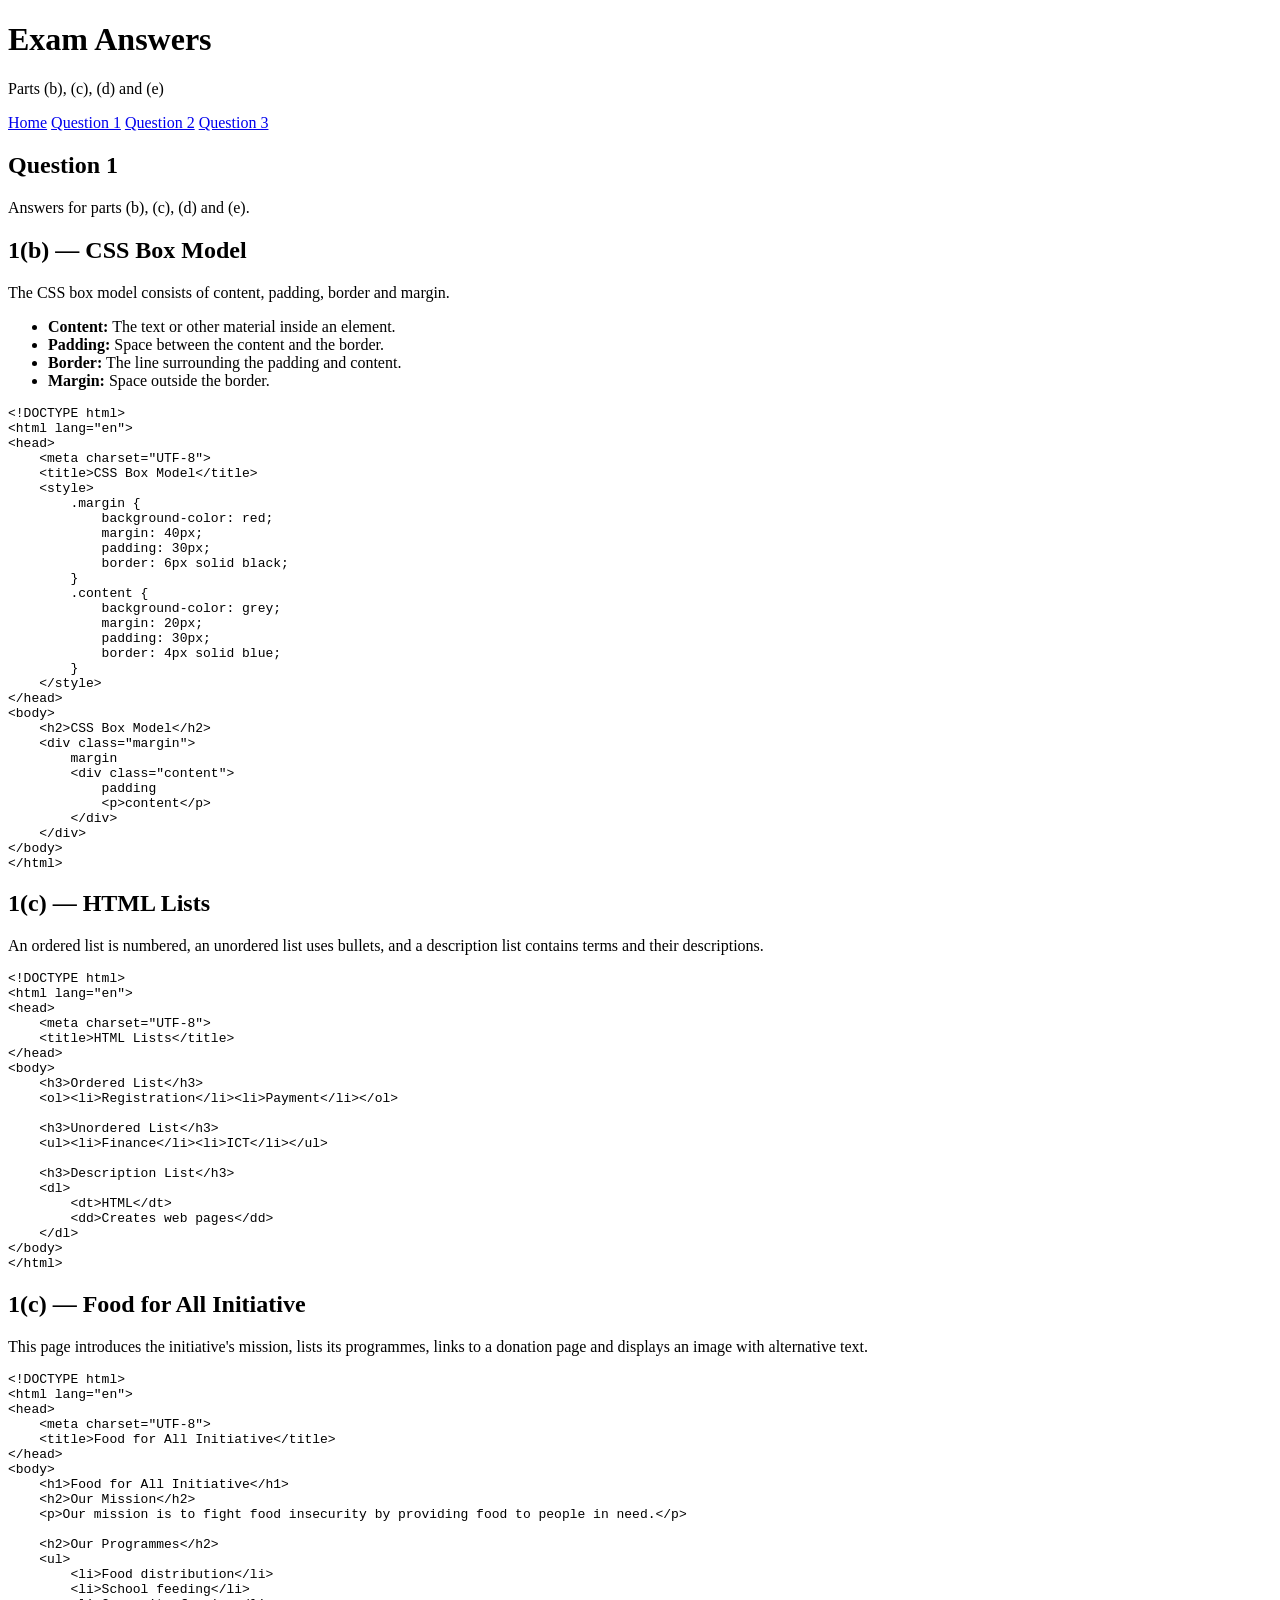
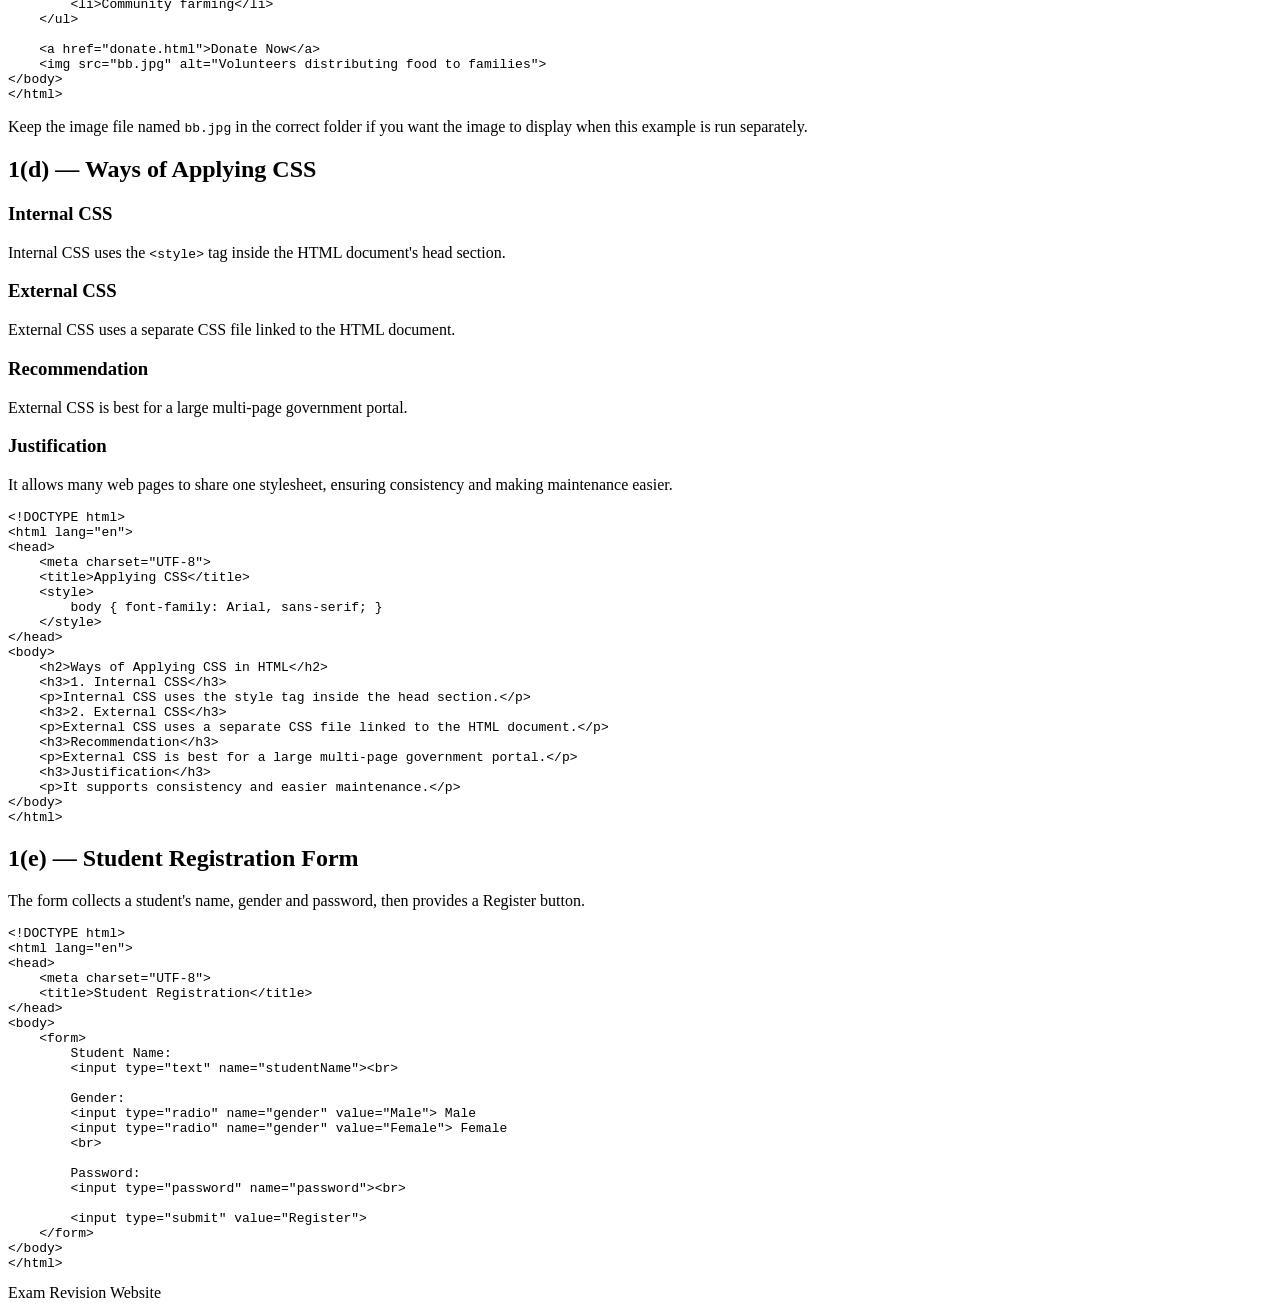
==== question1.html @ 3b3561e0 "Add files via upload" ====
<!DOCTYPE html>
<html lang="en">
<head>
    <meta charset="UTF-8">
    <meta name="viewport" content="width=device-width, initial-scale=1.0">
    <title>Question 1 | Exam Answers</title>
    <link rel="stylesheet" href="style.css">
</head>
<body>
    <header>
        <h1>Exam Answers</h1>
        <p>Parts (b), (c), (d) and (e)</p>
    </header>
    <nav aria-label="Main navigation">
        <a href="index.html">Home</a>
        <a href="question1.html">Question 1</a>
        <a href="question2.html">Question 2</a>
        <a href="question3.html">Question 3</a>
    </nav>
    <main>
        <section class="card">
            <h2>Question 1</h2>
            <p>Answers for parts (b), (c), (d) and (e).</p>
        </section>
        <section class="answer">
            <h2>1(b) — CSS Box Model</h2>
            <p>The CSS box model consists of content, padding, border and margin.</p>
            <ul>
                <li><strong>Content:</strong> The text or other material inside an element.</li>
                <li><strong>Padding:</strong> Space between the content and the border.</li>
                <li><strong>Border:</strong> The line surrounding the padding and content.</li>
                <li><strong>Margin:</strong> Space outside the border.</li>
            </ul>
            <pre><code>&lt;!DOCTYPE html&gt;
&lt;html lang=&quot;en&quot;&gt;
&lt;head&gt;
    &lt;meta charset=&quot;UTF-8&quot;&gt;
    &lt;title&gt;CSS Box Model&lt;/title&gt;
    &lt;style&gt;
        .margin {
            background-color: red;
            margin: 40px;
            padding: 30px;
            border: 6px solid black;
        }
        .content {
            background-color: grey;
            margin: 20px;
            padding: 30px;
            border: 4px solid blue;
        }
    &lt;/style&gt;
&lt;/head&gt;
&lt;body&gt;
    &lt;h2&gt;CSS Box Model&lt;/h2&gt;
    &lt;div class=&quot;margin&quot;&gt;
        margin
        &lt;div class=&quot;content&quot;&gt;
            padding
            &lt;p&gt;content&lt;/p&gt;
        &lt;/div&gt;
    &lt;/div&gt;
&lt;/body&gt;
&lt;/html&gt;</code></pre>
        </section>
        <section class="answer">
            <h2>1(c) — HTML Lists</h2>
            <p>An ordered list is numbered, an unordered list uses bullets, and a description list contains terms and their descriptions.</p>
            <pre><code>&lt;!DOCTYPE html&gt;
&lt;html lang=&quot;en&quot;&gt;
&lt;head&gt;
    &lt;meta charset=&quot;UTF-8&quot;&gt;
    &lt;title&gt;HTML Lists&lt;/title&gt;
&lt;/head&gt;
&lt;body&gt;
    &lt;h3&gt;Ordered List&lt;/h3&gt;
    &lt;ol&gt;&lt;li&gt;Registration&lt;/li&gt;&lt;li&gt;Payment&lt;/li&gt;&lt;/ol&gt;

    &lt;h3&gt;Unordered List&lt;/h3&gt;
    &lt;ul&gt;&lt;li&gt;Finance&lt;/li&gt;&lt;li&gt;ICT&lt;/li&gt;&lt;/ul&gt;

    &lt;h3&gt;Description List&lt;/h3&gt;
    &lt;dl&gt;
        &lt;dt&gt;HTML&lt;/dt&gt;
        &lt;dd&gt;Creates web pages&lt;/dd&gt;
    &lt;/dl&gt;
&lt;/body&gt;
&lt;/html&gt;</code></pre>
        </section>
        <section class="answer">
            <h2>1(c) — Food for All Initiative</h2>
            <p>This page introduces the initiative's mission, lists its programmes, links to a donation page and displays an image with alternative text.</p>
            <pre><code>&lt;!DOCTYPE html&gt;
&lt;html lang=&quot;en&quot;&gt;
&lt;head&gt;
    &lt;meta charset=&quot;UTF-8&quot;&gt;
    &lt;title&gt;Food for All Initiative&lt;/title&gt;
&lt;/head&gt;
&lt;body&gt;
    &lt;h1&gt;Food for All Initiative&lt;/h1&gt;
    &lt;h2&gt;Our Mission&lt;/h2&gt;
    &lt;p&gt;Our mission is to fight food insecurity by providing food to people in need.&lt;/p&gt;

    &lt;h2&gt;Our Programmes&lt;/h2&gt;
    &lt;ul&gt;
        &lt;li&gt;Food distribution&lt;/li&gt;
        &lt;li&gt;School feeding&lt;/li&gt;
        &lt;li&gt;Community farming&lt;/li&gt;
    &lt;/ul&gt;

    &lt;a href=&quot;donate.html&quot;&gt;Donate Now&lt;/a&gt;
    &lt;img src=&quot;bb.jpg&quot; alt=&quot;Volunteers distributing food to families&quot;&gt;
&lt;/body&gt;
&lt;/html&gt;</code></pre>
            <p class="note">Keep the image file named <code>bb.jpg</code> in the correct folder if you want the image to display when this example is run separately.</p>
        </section>
        <section class="answer">
            <h2>1(d) — Ways of Applying CSS</h2>
            <h3>Internal CSS</h3>
            <p>Internal CSS uses the <code>&lt;style&gt;</code> tag inside the HTML document's head section.</p>
            <h3>External CSS</h3>
            <p>External CSS uses a separate CSS file linked to the HTML document.</p>
            <h3>Recommendation</h3>
            <p>External CSS is best for a large multi-page government portal.</p>
            <h3>Justification</h3>
            <p>It allows many web pages to share one stylesheet, ensuring consistency and making maintenance easier.</p>
            <pre><code>&lt;!DOCTYPE html&gt;
&lt;html lang=&quot;en&quot;&gt;
&lt;head&gt;
    &lt;meta charset=&quot;UTF-8&quot;&gt;
    &lt;title&gt;Applying CSS&lt;/title&gt;
    &lt;style&gt;
        body { font-family: Arial, sans-serif; }
    &lt;/style&gt;
&lt;/head&gt;
&lt;body&gt;
    &lt;h2&gt;Ways of Applying CSS in HTML&lt;/h2&gt;
    &lt;h3&gt;1. Internal CSS&lt;/h3&gt;
    &lt;p&gt;Internal CSS uses the style tag inside the head section.&lt;/p&gt;
    &lt;h3&gt;2. External CSS&lt;/h3&gt;
    &lt;p&gt;External CSS uses a separate CSS file linked to the HTML document.&lt;/p&gt;
    &lt;h3&gt;Recommendation&lt;/h3&gt;
    &lt;p&gt;External CSS is best for a large multi-page government portal.&lt;/p&gt;
    &lt;h3&gt;Justification&lt;/h3&gt;
    &lt;p&gt;It supports consistency and easier maintenance.&lt;/p&gt;
&lt;/body&gt;
&lt;/html&gt;</code></pre>
        </section>
        <section class="answer">
            <h2>1(e) — Student Registration Form</h2>
            <p>The form collects a student's name, gender and password, then provides a Register button.</p>
            <pre><code>&lt;!DOCTYPE html&gt;
&lt;html lang=&quot;en&quot;&gt;
&lt;head&gt;
    &lt;meta charset=&quot;UTF-8&quot;&gt;
    &lt;title&gt;Student Registration&lt;/title&gt;
&lt;/head&gt;
&lt;body&gt;
    &lt;form&gt;
        Student Name:
        &lt;input type=&quot;text&quot; name=&quot;studentName&quot;&gt;&lt;br&gt;

        Gender:
        &lt;input type=&quot;radio&quot; name=&quot;gender&quot; value=&quot;Male&quot;&gt; Male
        &lt;input type=&quot;radio&quot; name=&quot;gender&quot; value=&quot;Female&quot;&gt; Female
        &lt;br&gt;

        Password:
        &lt;input type=&quot;password&quot; name=&quot;password&quot;&gt;&lt;br&gt;

        &lt;input type=&quot;submit&quot; value=&quot;Register&quot;&gt;
    &lt;/form&gt;
&lt;/body&gt;
&lt;/html&gt;</code></pre>
        </section>
    </main>
    <footer>Exam Revision Website</footer>
</body>
</html>
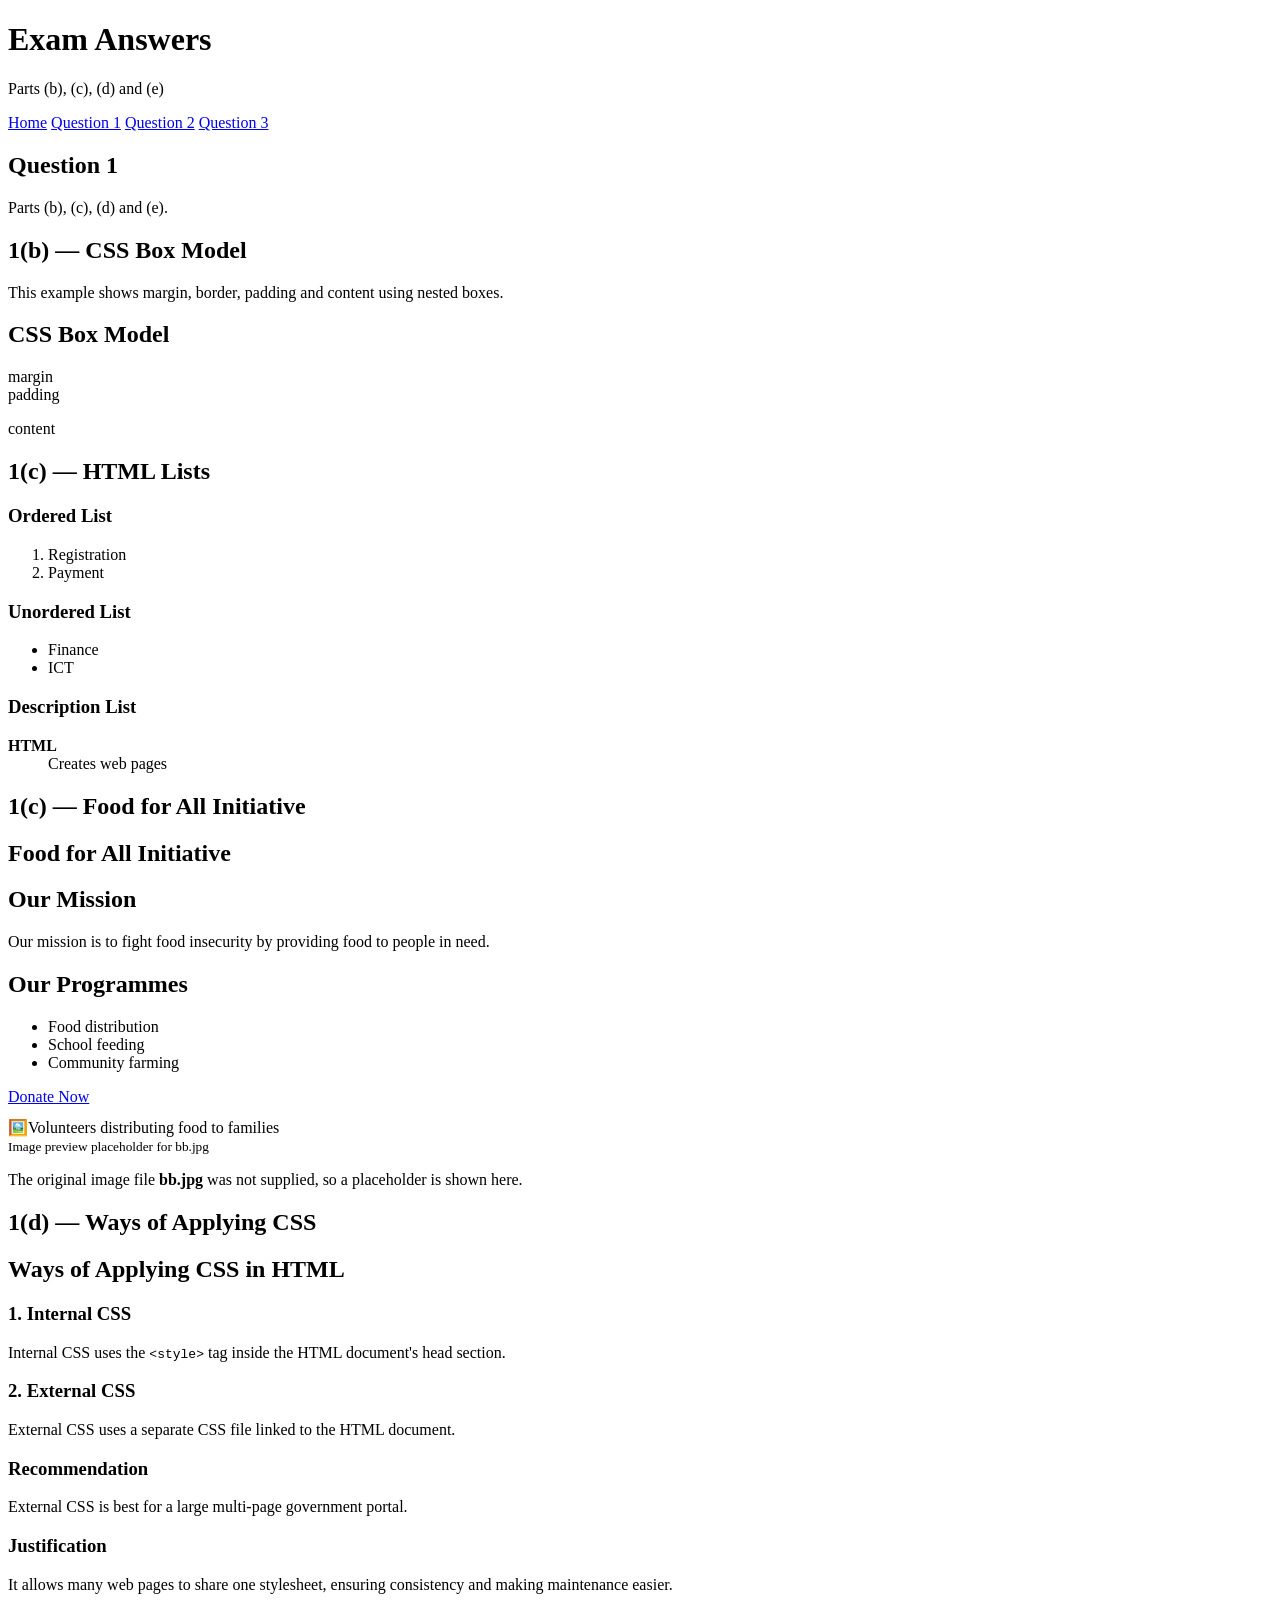
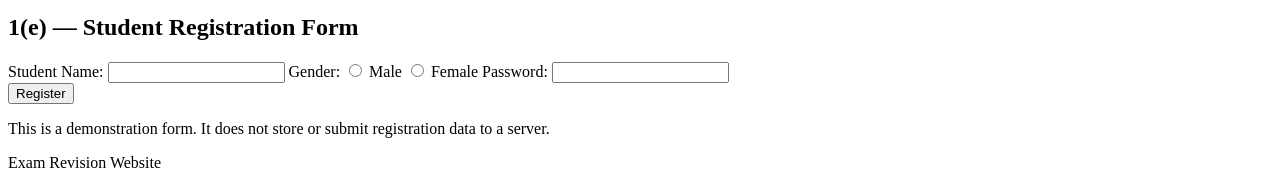
==== commit 51f03923: "Add files via upload" ====
--- a/question1.html
+++ b/question1.html
@@ -1,179 +1,87 @@
 <!DOCTYPE html>
 <html lang="en">
 <head>
-    <meta charset="UTF-8">
-    <meta name="viewport" content="width=device-width, initial-scale=1.0">
-    <title>Question 1 | Exam Answers</title>
-    <link rel="stylesheet" href="style.css">
+  <meta charset="UTF-8">
+  <meta name="viewport" content="width=device-width, initial-scale=1.0">
+  <title>Question 1 | Exam Answers</title>
+  <link rel="stylesheet" href="style.css">
 </head>
 <body>
-    <header>
-        <h1>Exam Answers</h1>
-        <p>Parts (b), (c), (d) and (e)</p>
-    </header>
-    <nav aria-label="Main navigation">
-        <a href="index.html">Home</a>
-        <a href="question1.html">Question 1</a>
-        <a href="question2.html">Question 2</a>
-        <a href="question3.html">Question 3</a>
-    </nav>
-    <main>
-        <section class="card">
-            <h2>Question 1</h2>
-            <p>Answers for parts (b), (c), (d) and (e).</p>
-        </section>
-        <section class="answer">
-            <h2>1(b) — CSS Box Model</h2>
-            <p>The CSS box model consists of content, padding, border and margin.</p>
-            <ul>
-                <li><strong>Content:</strong> The text or other material inside an element.</li>
-                <li><strong>Padding:</strong> Space between the content and the border.</li>
-                <li><strong>Border:</strong> The line surrounding the padding and content.</li>
-                <li><strong>Margin:</strong> Space outside the border.</li>
-            </ul>
-            <pre><code>&lt;!DOCTYPE html&gt;
-&lt;html lang=&quot;en&quot;&gt;
-&lt;head&gt;
-    &lt;meta charset=&quot;UTF-8&quot;&gt;
-    &lt;title&gt;CSS Box Model&lt;/title&gt;
-    &lt;style&gt;
-        .margin {
-            background-color: red;
-            margin: 40px;
-            padding: 30px;
-            border: 6px solid black;
-        }
-        .content {
-            background-color: grey;
-            margin: 20px;
-            padding: 30px;
-            border: 4px solid blue;
-        }
-    &lt;/style&gt;
-&lt;/head&gt;
-&lt;body&gt;
-    &lt;h2&gt;CSS Box Model&lt;/h2&gt;
-    &lt;div class=&quot;margin&quot;&gt;
-        margin
-        &lt;div class=&quot;content&quot;&gt;
-            padding
-            &lt;p&gt;content&lt;/p&gt;
-        &lt;/div&gt;
-    &lt;/div&gt;
-&lt;/body&gt;
-&lt;/html&gt;</code></pre>
-        </section>
-        <section class="answer">
-            <h2>1(c) — HTML Lists</h2>
-            <p>An ordered list is numbered, an unordered list uses bullets, and a description list contains terms and their descriptions.</p>
-            <pre><code>&lt;!DOCTYPE html&gt;
-&lt;html lang=&quot;en&quot;&gt;
-&lt;head&gt;
-    &lt;meta charset=&quot;UTF-8&quot;&gt;
-    &lt;title&gt;HTML Lists&lt;/title&gt;
-&lt;/head&gt;
-&lt;body&gt;
-    &lt;h3&gt;Ordered List&lt;/h3&gt;
-    &lt;ol&gt;&lt;li&gt;Registration&lt;/li&gt;&lt;li&gt;Payment&lt;/li&gt;&lt;/ol&gt;
-
-    &lt;h3&gt;Unordered List&lt;/h3&gt;
-    &lt;ul&gt;&lt;li&gt;Finance&lt;/li&gt;&lt;li&gt;ICT&lt;/li&gt;&lt;/ul&gt;
-
-    &lt;h3&gt;Description List&lt;/h3&gt;
-    &lt;dl&gt;
-        &lt;dt&gt;HTML&lt;/dt&gt;
-        &lt;dd&gt;Creates web pages&lt;/dd&gt;
-    &lt;/dl&gt;
-&lt;/body&gt;
-&lt;/html&gt;</code></pre>
-        </section>
-        <section class="answer">
-            <h2>1(c) — Food for All Initiative</h2>
-            <p>This page introduces the initiative's mission, lists its programmes, links to a donation page and displays an image with alternative text.</p>
-            <pre><code>&lt;!DOCTYPE html&gt;
-&lt;html lang=&quot;en&quot;&gt;
-&lt;head&gt;
-    &lt;meta charset=&quot;UTF-8&quot;&gt;
-    &lt;title&gt;Food for All Initiative&lt;/title&gt;
-&lt;/head&gt;
-&lt;body&gt;
-    &lt;h1&gt;Food for All Initiative&lt;/h1&gt;
-    &lt;h2&gt;Our Mission&lt;/h2&gt;
-    &lt;p&gt;Our mission is to fight food insecurity by providing food to people in need.&lt;/p&gt;
-
-    &lt;h2&gt;Our Programmes&lt;/h2&gt;
-    &lt;ul&gt;
-        &lt;li&gt;Food distribution&lt;/li&gt;
-        &lt;li&gt;School feeding&lt;/li&gt;
-        &lt;li&gt;Community farming&lt;/li&gt;
-    &lt;/ul&gt;
-
-    &lt;a href=&quot;donate.html&quot;&gt;Donate Now&lt;/a&gt;
-    &lt;img src=&quot;bb.jpg&quot; alt=&quot;Volunteers distributing food to families&quot;&gt;
-&lt;/body&gt;
-&lt;/html&gt;</code></pre>
-            <p class="note">Keep the image file named <code>bb.jpg</code> in the correct folder if you want the image to display when this example is run separately.</p>
-        </section>
-        <section class="answer">
-            <h2>1(d) — Ways of Applying CSS</h2>
-            <h3>Internal CSS</h3>
-            <p>Internal CSS uses the <code>&lt;style&gt;</code> tag inside the HTML document's head section.</p>
-            <h3>External CSS</h3>
-            <p>External CSS uses a separate CSS file linked to the HTML document.</p>
-            <h3>Recommendation</h3>
-            <p>External CSS is best for a large multi-page government portal.</p>
-            <h3>Justification</h3>
-            <p>It allows many web pages to share one stylesheet, ensuring consistency and making maintenance easier.</p>
-            <pre><code>&lt;!DOCTYPE html&gt;
-&lt;html lang=&quot;en&quot;&gt;
-&lt;head&gt;
-    &lt;meta charset=&quot;UTF-8&quot;&gt;
-    &lt;title&gt;Applying CSS&lt;/title&gt;
-    &lt;style&gt;
-        body { font-family: Arial, sans-serif; }
-    &lt;/style&gt;
-&lt;/head&gt;
-&lt;body&gt;
-    &lt;h2&gt;Ways of Applying CSS in HTML&lt;/h2&gt;
-    &lt;h3&gt;1. Internal CSS&lt;/h3&gt;
-    &lt;p&gt;Internal CSS uses the style tag inside the head section.&lt;/p&gt;
-    &lt;h3&gt;2. External CSS&lt;/h3&gt;
-    &lt;p&gt;External CSS uses a separate CSS file linked to the HTML document.&lt;/p&gt;
-    &lt;h3&gt;Recommendation&lt;/h3&gt;
-    &lt;p&gt;External CSS is best for a large multi-page government portal.&lt;/p&gt;
-    &lt;h3&gt;Justification&lt;/h3&gt;
-    &lt;p&gt;It supports consistency and easier maintenance.&lt;/p&gt;
-&lt;/body&gt;
-&lt;/html&gt;</code></pre>
-        </section>
-        <section class="answer">
-            <h2>1(e) — Student Registration Form</h2>
-            <p>The form collects a student's name, gender and password, then provides a Register button.</p>
-            <pre><code>&lt;!DOCTYPE html&gt;
-&lt;html lang=&quot;en&quot;&gt;
-&lt;head&gt;
-    &lt;meta charset=&quot;UTF-8&quot;&gt;
-    &lt;title&gt;Student Registration&lt;/title&gt;
-&lt;/head&gt;
-&lt;body&gt;
-    &lt;form&gt;
-        Student Name:
-        &lt;input type=&quot;text&quot; name=&quot;studentName&quot;&gt;&lt;br&gt;
-
-        Gender:
-        &lt;input type=&quot;radio&quot; name=&quot;gender&quot; value=&quot;Male&quot;&gt; Male
-        &lt;input type=&quot;radio&quot; name=&quot;gender&quot; value=&quot;Female&quot;&gt; Female
-        &lt;br&gt;
-
-        Password:
-        &lt;input type=&quot;password&quot; name=&quot;password&quot;&gt;&lt;br&gt;
-
-        &lt;input type=&quot;submit&quot; value=&quot;Register&quot;&gt;
-    &lt;/form&gt;
-&lt;/body&gt;
-&lt;/html&gt;</code></pre>
-        </section>
-    </main>
-    <footer>Exam Revision Website</footer>
+<header><h1>Exam Answers</h1><p>Parts (b), (c), (d) and (e)</p></header>
+<nav class="site-nav" aria-label="Main navigation">
+  <a href="index.html">Home</a>
+  <a href="question1.html">Question 1</a>
+  <a href="question2.html">Question 2</a>
+  <a href="question3.html">Question 3</a>
+</nav>
+<main>
+<section class="card"><h2>Question 1</h2><p>Parts (b), (c), (d) and (e).</p></section>
+<section class="answer">
+  <h2>1(b) — CSS Box Model</h2>
+  <p>This example shows margin, border, padding and content using nested boxes.</p>
+  <div class="output">
+    <h2>CSS Box Model</h2>
+    <div class="box-margin">margin
+      <div class="box-content">padding
+        <p>content</p>
+      </div>
+    </div>
+  </div>
+</section>
+<section class="answer">
+  <h2>1(c) — HTML Lists</h2>
+  <div class="output">
+    <h3>Ordered List</h3><ol><li>Registration</li><li>Payment</li></ol>
+    <h3>Unordered List</h3><ul><li>Finance</li><li>ICT</li></ul>
+    <h3>Description List</h3><dl><dt><strong>HTML</strong></dt><dd>Creates web pages</dd></dl>
+  </div>
+</section>
+<section class="answer">
+  <h2>1(c) — Food for All Initiative</h2>
+  <div class="output">
+    <h1>Food for All Initiative</h1>
+    <h2>Our Mission</h2>
+    <p>Our mission is to fight food insecurity by providing food to people in need.</p>
+    <h2>Our Programmes</h2>
+    <ul><li>Food distribution</li><li>School feeding</li><li>Community farming</li></ul>
+    <a href="#donate-example">Donate Now</a>
+    <div class="image-placeholder" style="margin-top:12px">
+      <span aria-hidden="true">🖼️</span><span>Volunteers distributing food to families<br><small>Image preview placeholder for bb.jpg</small></span>
+    </div>
+  </div>
+  <p class="note">The original image file <strong>bb.jpg</strong> was not supplied, so a placeholder is shown here.</p>
+</section>
+<section class="answer">
+  <h2>1(d) — Ways of Applying CSS</h2>
+  <div class="output">
+    <h2>Ways of Applying CSS in HTML</h2>
+    <h3>1. Internal CSS</h3>
+    <p>Internal CSS uses the <code>&lt;style&gt;</code> tag inside the HTML document's head section.</p>
+    <h3>2. External CSS</h3>
+    <p>External CSS uses a separate CSS file linked to the HTML document.</p>
+    <h3>Recommendation</h3>
+    <p>External CSS is best for a large multi-page government portal.</p>
+    <h3>Justification</h3>
+    <p>It allows many web pages to share one stylesheet, ensuring consistency and making maintenance easier.</p>
+  </div>
+</section>
+<section class="answer">
+  <h2>1(e) — Student Registration Form</h2>
+  <div class="output">
+    <form action="#" method="get">
+      <label for="studentName">Student Name:</label>
+      <input id="studentName" type="text" name="studentName">
+      <label>Gender:</label>
+      <input id="male" type="radio" name="gender" value="Male"> <label for="male" style="display:inline">Male</label>
+      <input id="female" type="radio" name="gender" value="Female"> <label for="female" style="display:inline">Female</label>
+      <label for="password">Password:</label>
+      <input id="password" type="password" name="password">
+      <br><input type="submit" value="Register">
+    </form>
+  </div>
+  <p class="note">This is a demonstration form. It does not store or submit registration data to a server.</p>
+</section>
+</main>
+<footer>Exam Revision Website</footer>
 </body>
 </html>
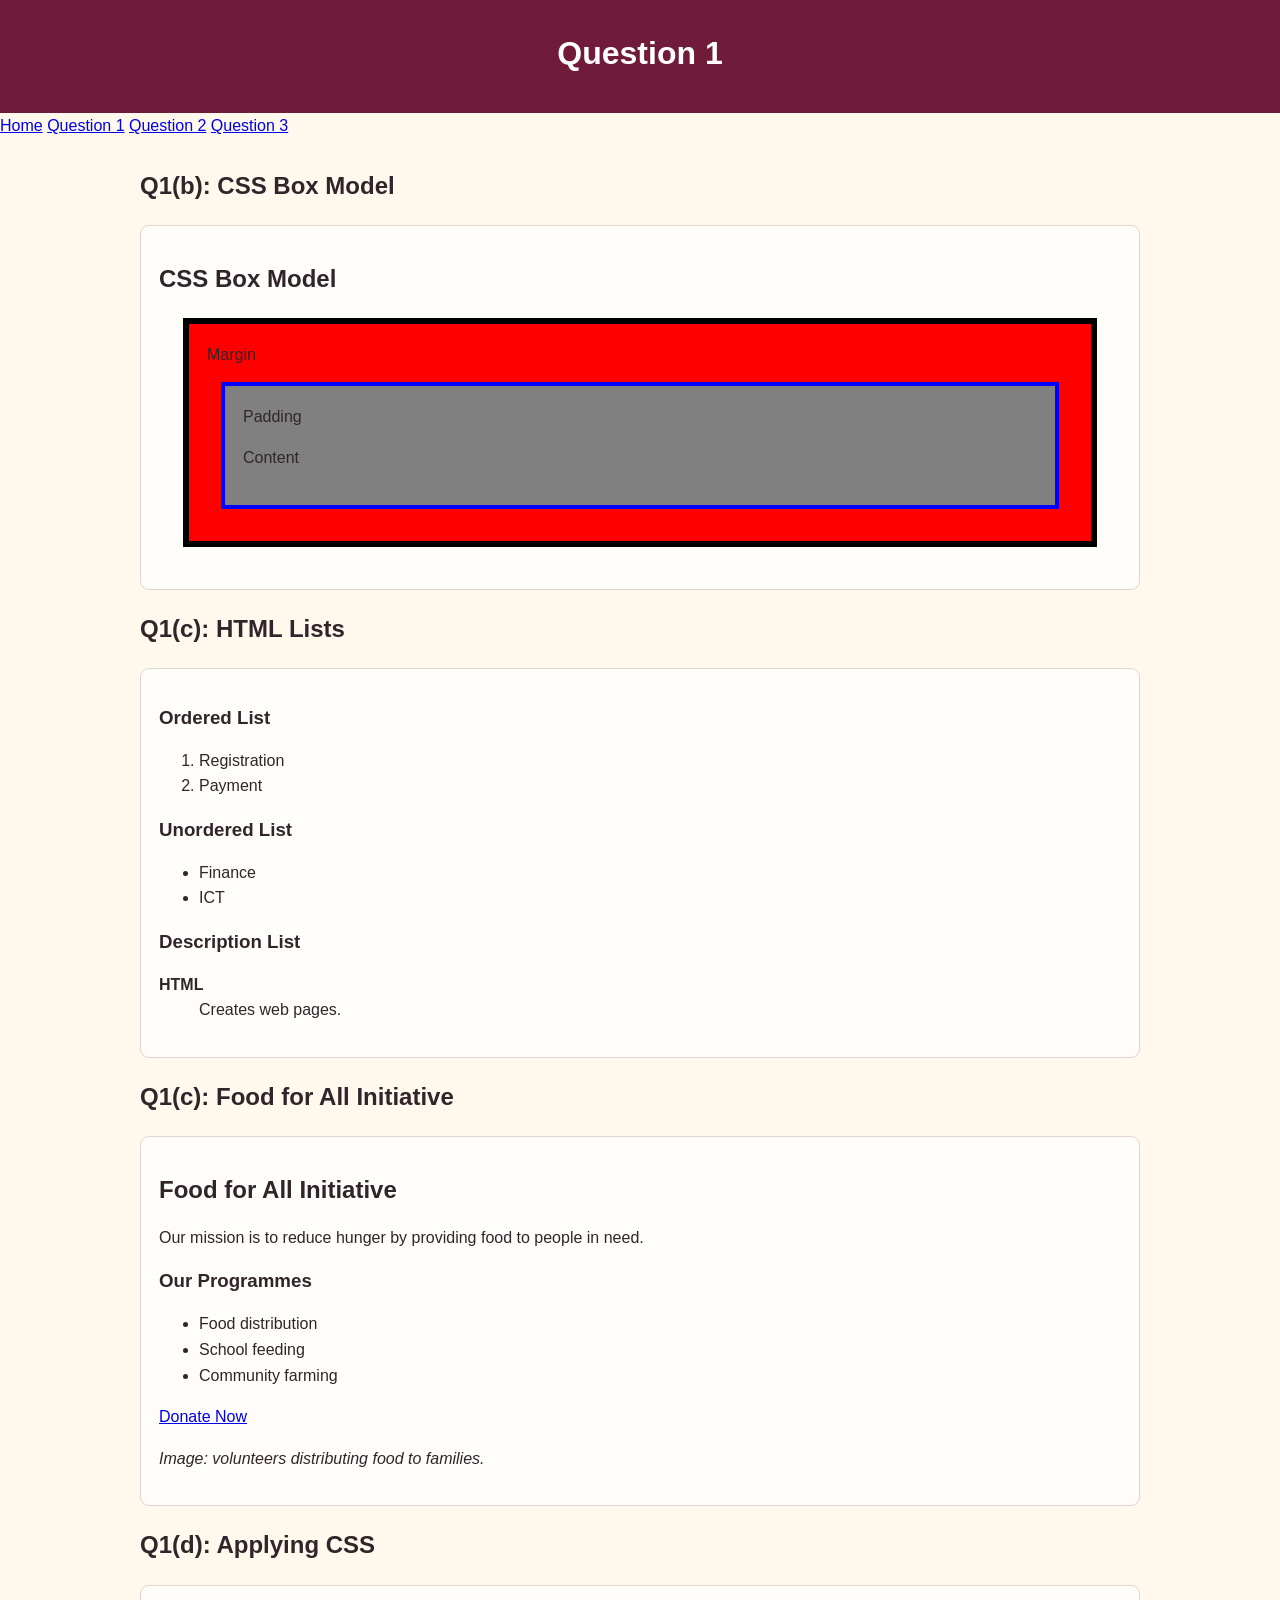
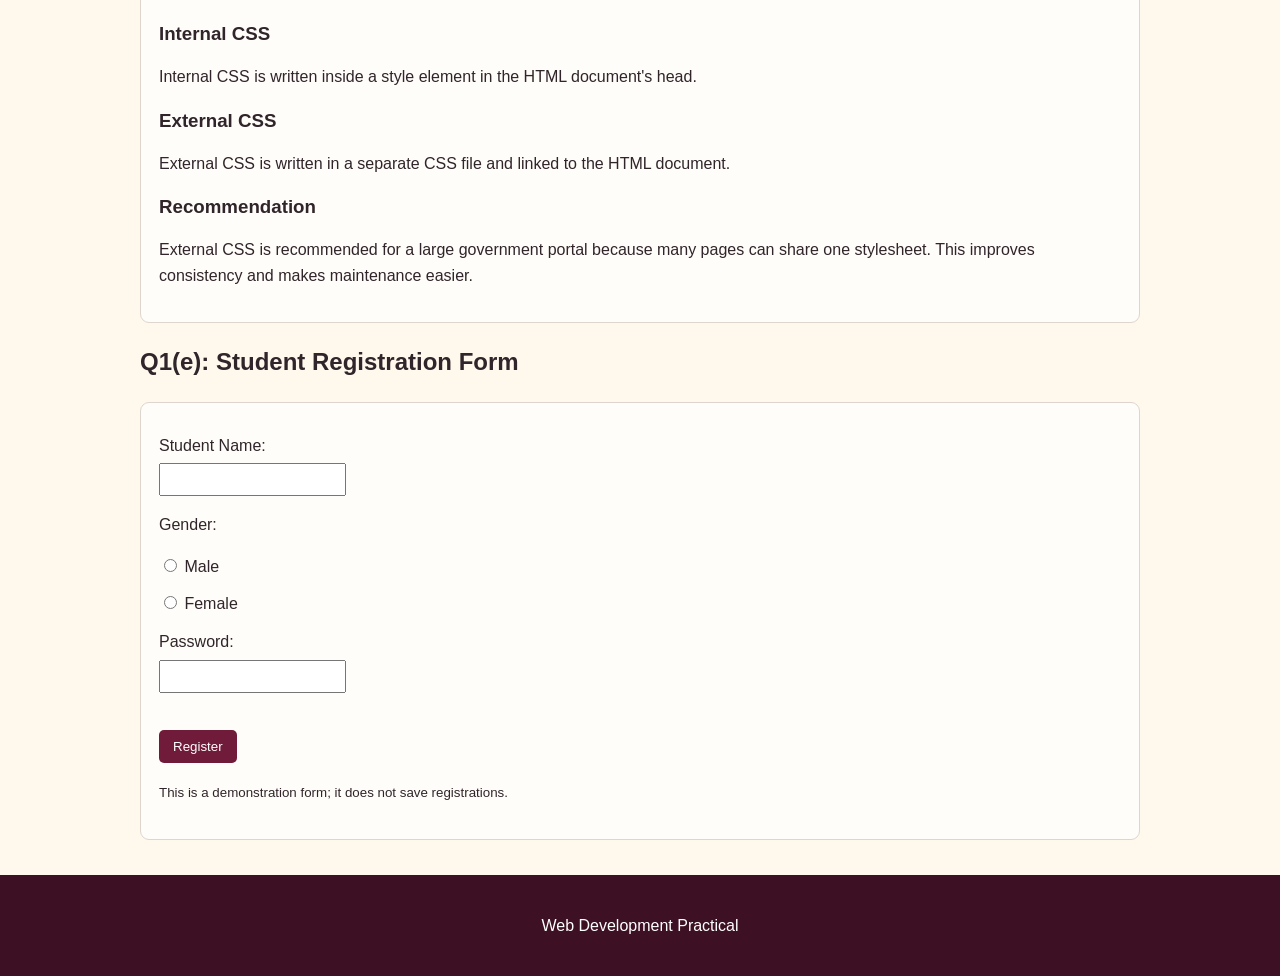
==== commit b9b82be2: "Refactor HTML structure and content for Question 1" ====
--- a/question1.html
+++ b/question1.html
@@ -1,87 +1,114 @@
 <!DOCTYPE html>
 <html lang="en">
 <head>
-  <meta charset="UTF-8">
-  <meta name="viewport" content="width=device-width, initial-scale=1.0">
-  <title>Question 1 | Exam Answers</title>
-  <link rel="stylesheet" href="style.css">
+    <meta charset="UTF-8">
+    <meta name="viewport" content="width=device-width, initial-scale=1.0">
+    <title>Question 1</title>
+    <link rel="stylesheet" href="style.css">
 </head>
 <body>
-<header><h1>Exam Answers</h1><p>Parts (b), (c), (d) and (e)</p></header>
-<nav class="site-nav" aria-label="Main navigation">
-  <a href="index.html">Home</a>
-  <a href="question1.html">Question 1</a>
-  <a href="question2.html">Question 2</a>
-  <a href="question3.html">Question 3</a>
+
+<header><h1>Question 1</h1></header>
+
+<nav>
+    <a href="index.html">Home</a>
+    <a href="question1.html">Question 1</a>
+    <a href="question2.html">Question 2</a>
+    <a href="question3.html">Question 3</a>
 </nav>
+
 <main>
-<section class="card"><h2>Question 1</h2><p>Parts (b), (c), (d) and (e).</p></section>
-<section class="answer">
-  <h2>1(b) — CSS Box Model</h2>
-  <p>This example shows margin, border, padding and content using nested boxes.</p>
-  <div class="output">
-    <h2>CSS Box Model</h2>
-    <div class="box-margin">margin
-      <div class="box-content">padding
-        <p>content</p>
-      </div>
+<section>
+    <h2>Q1(b): CSS Box Model</h2>
+    <div class="output">
+        <h2>CSS Box Model</h2>
+        <div class="box-margin">
+            Margin
+            <div class="box-content">
+                Padding
+                <p>Content</p>
+            </div>
+        </div>
     </div>
-  </div>
 </section>
-<section class="answer">
-  <h2>1(c) — HTML Lists</h2>
-  <div class="output">
-    <h3>Ordered List</h3><ol><li>Registration</li><li>Payment</li></ol>
-    <h3>Unordered List</h3><ul><li>Finance</li><li>ICT</li></ul>
-    <h3>Description List</h3><dl><dt><strong>HTML</strong></dt><dd>Creates web pages</dd></dl>
-  </div>
+
+<section>
+    <h2>Q1(c): HTML Lists</h2>
+    <div class="output">
+        <h3>Ordered List</h3>
+        <ol>
+            <li>Registration</li>
+            <li>Payment</li>
+        </ol>
+
+        <h3>Unordered List</h3>
+        <ul>
+            <li>Finance</li>
+            <li>ICT</li>
+        </ul>
+
+        <h3>Description List</h3>
+        <dl>
+            <dt><strong>HTML</strong></dt>
+            <dd>Creates web pages.</dd>
+        </dl>
+    </div>
 </section>
-<section class="answer">
-  <h2>1(c) — Food for All Initiative</h2>
-  <div class="output">
-    <h1>Food for All Initiative</h1>
-    <h2>Our Mission</h2>
-    <p>Our mission is to fight food insecurity by providing food to people in need.</p>
-    <h2>Our Programmes</h2>
-    <ul><li>Food distribution</li><li>School feeding</li><li>Community farming</li></ul>
-    <a href="#donate-example">Donate Now</a>
-    <div class="image-placeholder" style="margin-top:12px">
-      <span aria-hidden="true">🖼️</span><span>Volunteers distributing food to families<br><small>Image preview placeholder for bb.jpg</small></span>
+
+<section>
+    <h2>Q1(c): Food for All Initiative</h2>
+    <div class="output food-banner">
+        <h2>Food for All Initiative</h2>
+        <p>Our mission is to reduce hunger by providing food to people in need.</p>
+
+        <h3>Our Programmes</h3>
+        <ul>
+            <li>Food distribution</li>
+            <li>School feeding</li>
+            <li>Community farming</li>
+        </ul>
+
+        <p><a href="donate.html">Donate Now</a></p>
+        <p><em>Image: volunteers distributing food to families.</em></p>
     </div>
-  </div>
-  <p class="note">The original image file <strong>bb.jpg</strong> was not supplied, so a placeholder is shown here.</p>
 </section>
-<section class="answer">
-  <h2>1(d) — Ways of Applying CSS</h2>
-  <div class="output">
-    <h2>Ways of Applying CSS in HTML</h2>
-    <h3>1. Internal CSS</h3>
-    <p>Internal CSS uses the <code>&lt;style&gt;</code> tag inside the HTML document's head section.</p>
-    <h3>2. External CSS</h3>
-    <p>External CSS uses a separate CSS file linked to the HTML document.</p>
-    <h3>Recommendation</h3>
-    <p>External CSS is best for a large multi-page government portal.</p>
-    <h3>Justification</h3>
-    <p>It allows many web pages to share one stylesheet, ensuring consistency and making maintenance easier.</p>
-  </div>
+
+<section>
+    <h2>Q1(d): Applying CSS</h2>
+    <div class="output">
+        <h3>Internal CSS</h3>
+        <p>Internal CSS is written inside a style element in the HTML document's head.</p>
+
+        <h3>External CSS</h3>
+        <p>External CSS is written in a separate CSS file and linked to the HTML document.</p>
+
+        <h3>Recommendation</h3>
+        <p>External CSS is recommended for a large government portal because many pages can share one stylesheet. This improves consistency and makes maintenance easier.</p>
+    </div>
 </section>
-<section class="answer">
-  <h2>1(e) — Student Registration Form</h2>
-  <div class="output">
-    <form action="#" method="get">
-      <label for="studentName">Student Name:</label>
-      <input id="studentName" type="text" name="studentName">
-      <label>Gender:</label>
-      <input id="male" type="radio" name="gender" value="Male"> <label for="male" style="display:inline">Male</label>
-      <input id="female" type="radio" name="gender" value="Female"> <label for="female" style="display:inline">Female</label>
-      <label for="password">Password:</label>
-      <input id="password" type="password" name="password">
-      <br><input type="submit" value="Register">
-    </form>
-  </div>
-  <p class="note">This is a demonstration form. It does not store or submit registration data to a server.</p>
+
+<section>
+    <h2>Q1(e): Student Registration Form</h2>
+    <div class="output">
+        <form class="registration-form">
+            <label for="student-name">Student Name:</label>
+            <input type="text" id="student-name" name="student-name">
+
+            <p>Gender:</p>
+            <label><input type="radio" name="gender" value="Male"> Male</label>
+            <label><input type="radio" name="gender" value="Female"> Female</label>
+
+            <label for="password">Password:</label>
+            <input type="password" id="password" name="password">
+
+            <br><br>
+            <input type="submit" value="Register">
+        </form>
+        <p><small>This is a demonstration form; it does not save registrations.</small></p>
+    </div>
 </section>
 </main>
-<footer>Exam Revision Website</footer>
+
+<footer><p>Web Development Practical</p></footer>
 </body>
 </html>
--- a/style.css
+++ b/style.css
@@ -0,0 +1,119 @@
+* { box-sizing: border-box; }
+:root {
+  --burgundy: #701b39;
+  --dark-burgundy: #3e1023;
+  --cream: #fff8ed;
+  --light-cream: #f7ead8;
+  --gold: #d6a243;
+  --text: #30252a;
+  --muted: #6f6267;
+}
+body {
+  margin: 0;
+  font-family: Arial, Helvetica, sans-serif;
+  line-height: 1.6;
+  color: var(--text);
+  background: var(--cream);
+}
+header {
+  background: var(--burgundy);
+  color: white;
+  padding: 28px 18px;
+  text-align: center;
+}
+header h1 { margin: 0 0 6px; }
+header p { margin: 0; color: #f4dce4; }
+nav.site-nav {
+  display: flex;
+  justify-content: center;
+  flex-wrap: wrap;
+  gap: 8px;
+  padding: 14px;
+  background: var(--dark-burgundy);
+}
+nav.site-nav a {
+  color: white;
+  text-decoration: none;
+  padding: 9px 15px;
+  border-radius: 7px;
+  font-weight: bold;
+}
+nav.site-nav a:hover, nav.site-nav a:focus {
+  background: var(--gold);
+  color: var(--dark-burgundy);
+}
+main { width: min(100% - 28px, 1000px); margin: 28px auto; }
+.card, .answer {
+  background: white;
+  border: 1px solid #ead9c7;
+  border-radius: 12px;
+  padding: 22px;
+  margin-bottom: 20px;
+  box-shadow: 0 3px 12px rgba(62, 16, 35, .06);
+}
+.card h2, .answer > h2 { color: var(--burgundy); margin-top: 0; }
+.question-links {
+  display: grid;
+  grid-template-columns: repeat(auto-fit, minmax(210px, 1fr));
+  gap: 16px;
+}
+.question-link {
+  display: block;
+  background: var(--light-cream);
+  color: var(--dark-burgundy);
+  border: 1px solid #e7cfb0;
+  border-radius: 10px;
+  padding: 18px;
+  text-decoration: none;
+  font-weight: bold;
+}
+.question-link:hover, .question-link:focus { background: var(--burgundy); color: white; }
+.output {
+  border: 1px solid #ded6ce;
+  border-radius: 9px;
+  padding: 18px;
+  margin-top: 12px;
+  background: #fffdf9;
+  overflow-wrap: anywhere;
+}
+.output h1, .output h2, .output h3 { line-height: 1.25; }
+.output table { border-collapse: collapse; width: 100%; }
+.output th, .output td { border: 1px solid #555; padding: 9px; text-align: left; }
+.output th { background: lightblue; }
+.output form label { display: block; margin: 12px 0 5px; }
+.output input { max-width: 100%; padding: 7px; }
+.output input[type="radio"] { width: auto; }
+.output button, .output input[type="submit"] {
+  margin-top: 12px; background: var(--burgundy); color: white;
+  border: 0; border-radius: 5px; padding: 9px 14px; cursor: pointer;
+}
+.output .box-margin {
+  background: red; margin: 24px; padding: 18px; border: 6px solid black;
+}
+.output .box-content {
+  background: grey; margin: 14px; padding: 18px; border: 4px solid blue;
+}
+.output .news-nav {
+  background: black; display: flex; justify-content: space-evenly;
+  flex-wrap: wrap; gap: 10px; padding: 15px;
+}
+.output .news-nav a { color: white; text-decoration: none; }
+.output .news-nav a:hover { color: orange; }
+.output .climate-layout { display: flex; gap: 20px; }
+.output .climate-layout aside { flex: 1; background: lightgreen; padding: 15px; }
+.output .climate-layout article { flex: 2; background: lightyellow; padding: 15px; }
+.output .image-placeholder {
+  min-height: 90px; border: 1px dashed #888; padding: 12px;
+  display: flex; align-items: center; gap: 12px; background: #f7f7f7;
+}
+.output .broken-image { color: #555; font-size: .9rem; }
+.note { background: #fff4d9; border-left: 5px solid var(--gold); padding: 12px 15px; border-radius: 5px; }
+footer { text-align: center; padding: 22px; background: var(--dark-burgundy); color: white; margin-top: 35px; }
+@media (max-width: 600px) {
+  header { padding: 22px 14px; }
+  main { width: min(100% - 18px, 1000px); margin: 18px auto; }
+  .card, .answer { padding: 16px; }
+  nav.site-nav a { padding: 8px 11px; }
+  .output .climate-layout { flex-direction: column; }
+  .output table { font-size: .88rem; }
+}
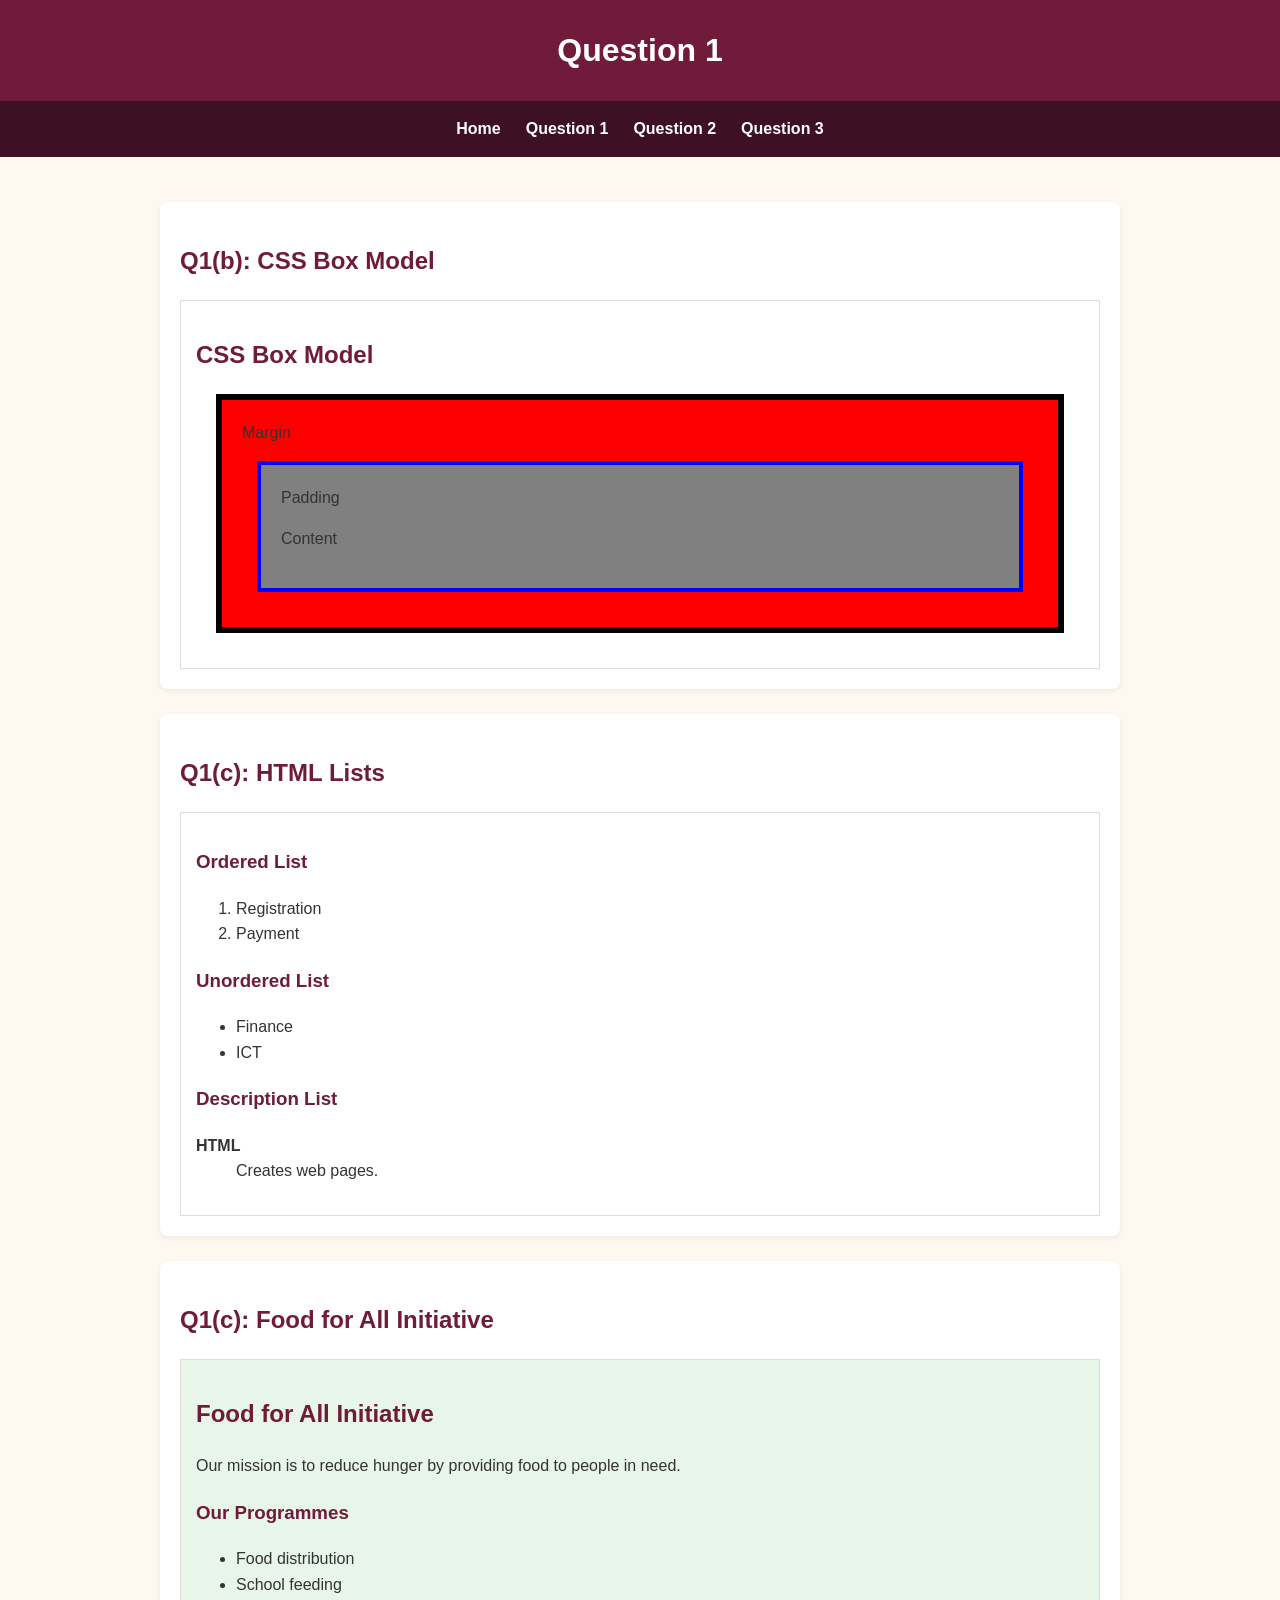
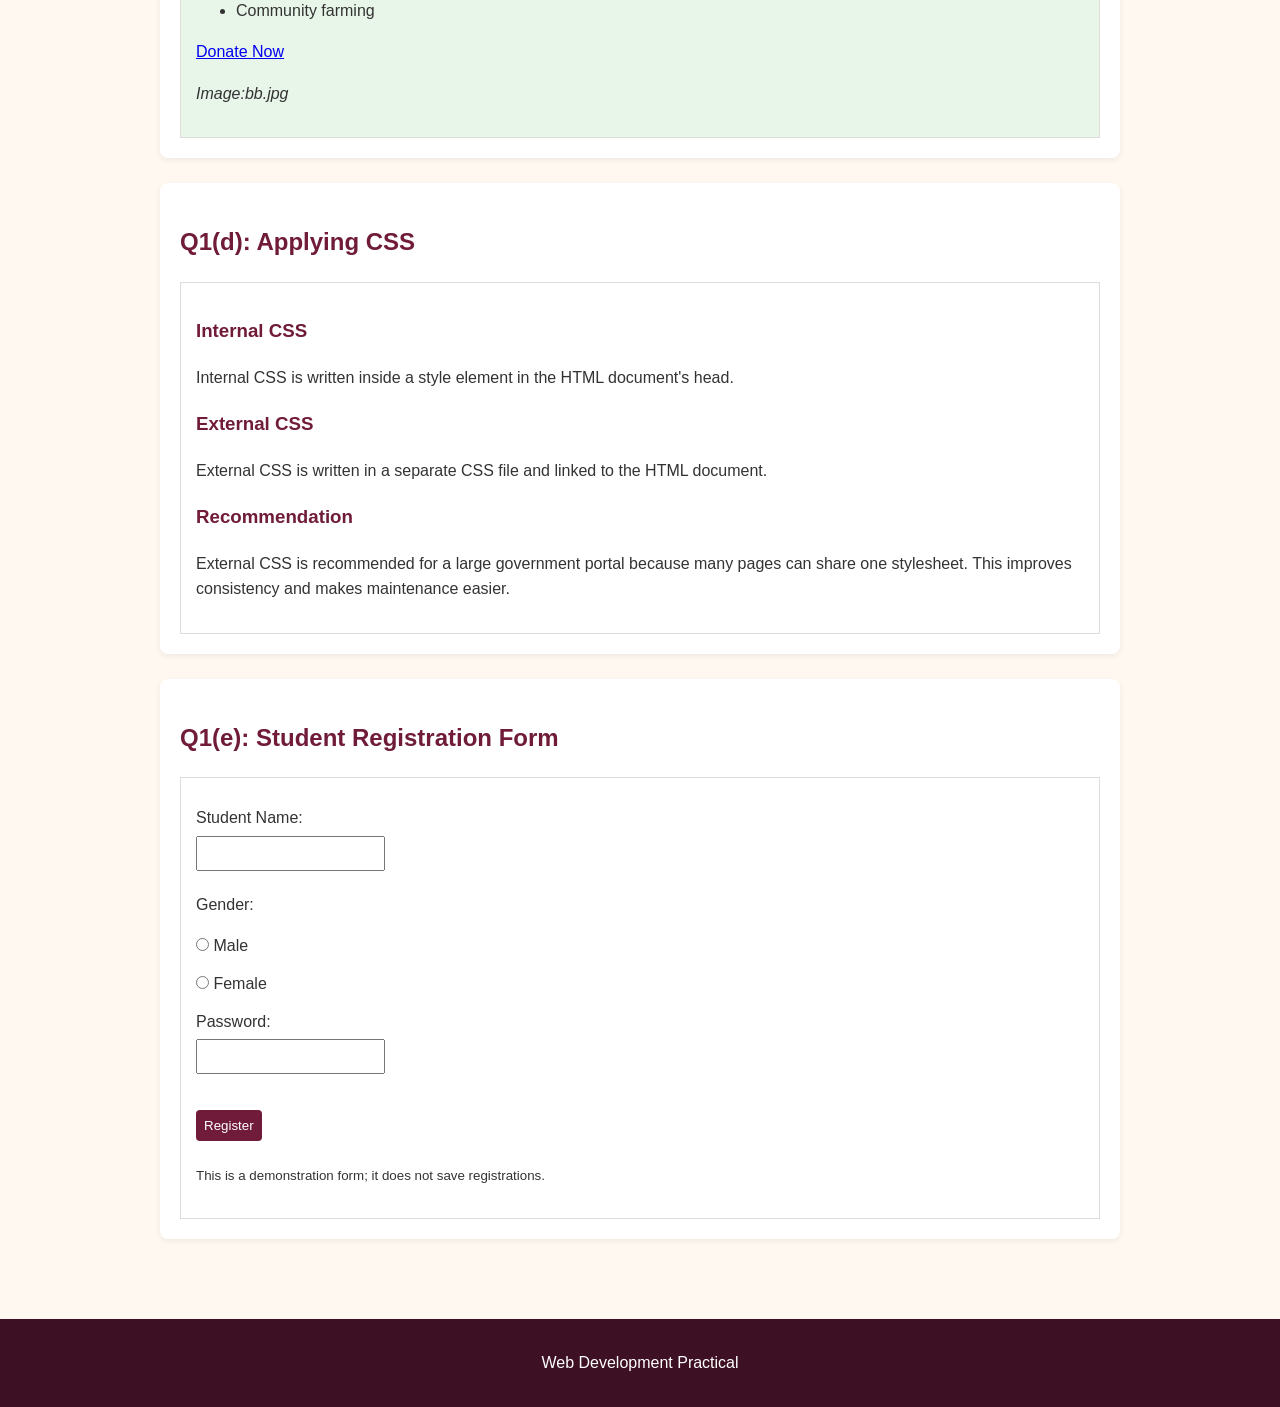
==== commit f6bf4b7a: "Update image description in question1.html" ====
--- a/question1.html
+++ b/question1.html
@@ -69,7 +69,7 @@
         </ul>
 
         <p><a href="donate.html">Donate Now</a></p>
-        <p><em>Image: volunteers distributing food to families.</em></p>
+        <p><em>Image:bb.jpg</em></p>
     </div>
 </section>
 
--- a/style.css
+++ b/style.css
@@ -1,119 +1,212 @@
-* { box-sizing: border-box; }
-:root {
-  --burgundy: #701b39;
-  --dark-burgundy: #3e1023;
-  --cream: #fff8ed;
-  --light-cream: #f7ead8;
-  --gold: #d6a243;
-  --text: #30252a;
-  --muted: #6f6267;
-}
+* {
+    box-sizing: border-box;
+}
+
 body {
-  margin: 0;
-  font-family: Arial, Helvetica, sans-serif;
-  line-height: 1.6;
-  color: var(--text);
-  background: var(--cream);
-}
+    margin: 0;
+    font-family: Arial, sans-serif;
+    background: #fff8f0;
+    color: #333;
+    line-height: 1.6;
+}
+
 header {
-  background: var(--burgundy);
-  color: white;
-  padding: 28px 18px;
-  text-align: center;
-}
-header h1 { margin: 0 0 6px; }
-header p { margin: 0; color: #f4dce4; }
-nav.site-nav {
-  display: flex;
-  justify-content: center;
-  flex-wrap: wrap;
-  gap: 8px;
-  padding: 14px;
-  background: var(--dark-burgundy);
-}
-nav.site-nav a {
-  color: white;
-  text-decoration: none;
-  padding: 9px 15px;
-  border-radius: 7px;
-  font-weight: bold;
-}
-nav.site-nav a:hover, nav.site-nav a:focus {
-  background: var(--gold);
-  color: var(--dark-burgundy);
-}
-main { width: min(100% - 28px, 1000px); margin: 28px auto; }
-.card, .answer {
-  background: white;
-  border: 1px solid #ead9c7;
-  border-radius: 12px;
-  padding: 22px;
-  margin-bottom: 20px;
-  box-shadow: 0 3px 12px rgba(62, 16, 35, .06);
-}
-.card h2, .answer > h2 { color: var(--burgundy); margin-top: 0; }
+    background: #701b39;
+    color: white;
+    text-align: center;
+    padding: 25px 15px;
+}
+
+header h1 {
+    margin: 0;
+}
+
+nav {
+    background: #3e1023;
+    padding: 15px;
+    display: flex;
+    justify-content: center;
+    flex-wrap: wrap;
+    gap: 25px;
+}
+
+nav a {
+    color: white;
+    text-decoration: none;
+    font-weight: bold;
+}
+
+nav a:hover {
+    color: #ffd27d;
+}
+
+main {
+    max-width: 1000px;
+    margin: 25px auto;
+    padding: 20px;
+}
+
+.welcome {
+    text-align: center;
+    background: white;
+    border-radius: 10px;
+    padding: 35px 20px;
+}
+
 .question-links {
-  display: grid;
-  grid-template-columns: repeat(auto-fit, minmax(210px, 1fr));
-  gap: 16px;
-}
-.question-link {
-  display: block;
-  background: var(--light-cream);
-  color: var(--dark-burgundy);
-  border: 1px solid #e7cfb0;
-  border-radius: 10px;
-  padding: 18px;
-  text-decoration: none;
-  font-weight: bold;
-}
-.question-link:hover, .question-link:focus { background: var(--burgundy); color: white; }
+    display: flex;
+    justify-content: center;
+    flex-wrap: wrap;
+    gap: 15px;
+    margin-top: 25px;
+}
+
+.question-links a {
+    background: #701b39;
+    color: white;
+    padding: 12px 20px;
+    border-radius: 6px;
+    text-decoration: none;
+}
+
+.question-links a:hover {
+    background: #3e1023;
+}
+
+section {
+    background: white;
+    padding: 20px;
+    margin-bottom: 25px;
+    border-radius: 8px;
+    box-shadow: 0 2px 6px #00000010;
+    overflow-x: auto;
+}
+
+h2, h3 {
+    color: #701b39;
+}
+
+table {
+    width: 100%;
+    border-collapse: collapse;
+    margin: 15px 0;
+}
+
+th, td {
+    border: 1px solid #777;
+    padding: 10px;
+    text-align: left;
+}
+
+th {
+    background: #701b39;
+    color: white;
+}
+
+button, input[type="submit"] {
+    background: #701b39;
+    color: white;
+    padding: 10px 18px;
+    border: none;
+    border-radius: 4px;
+    cursor: pointer;
+}
+
+footer {
+    background: #3e1023;
+    color: white;
+    text-align: center;
+    padding: 15px;
+    margin-top: 35px;
+}
+
 .output {
-  border: 1px solid #ded6ce;
-  border-radius: 9px;
-  padding: 18px;
-  margin-top: 12px;
-  background: #fffdf9;
-  overflow-wrap: anywhere;
-}
-.output h1, .output h2, .output h3 { line-height: 1.25; }
-.output table { border-collapse: collapse; width: 100%; }
-.output th, .output td { border: 1px solid #555; padding: 9px; text-align: left; }
-.output th { background: lightblue; }
-.output form label { display: block; margin: 12px 0 5px; }
-.output input { max-width: 100%; padding: 7px; }
-.output input[type="radio"] { width: auto; }
-.output button, .output input[type="submit"] {
-  margin-top: 12px; background: var(--burgundy); color: white;
-  border: 0; border-radius: 5px; padding: 9px 14px; cursor: pointer;
-}
-.output .box-margin {
-  background: red; margin: 24px; padding: 18px; border: 6px solid black;
-}
-.output .box-content {
-  background: grey; margin: 14px; padding: 18px; border: 4px solid blue;
-}
-.output .news-nav {
-  background: black; display: flex; justify-content: space-evenly;
-  flex-wrap: wrap; gap: 10px; padding: 15px;
-}
-.output .news-nav a { color: white; text-decoration: none; }
-.output .news-nav a:hover { color: orange; }
-.output .climate-layout { display: flex; gap: 20px; }
-.output .climate-layout aside { flex: 1; background: lightgreen; padding: 15px; }
-.output .climate-layout article { flex: 2; background: lightyellow; padding: 15px; }
-.output .image-placeholder {
-  min-height: 90px; border: 1px dashed #888; padding: 12px;
-  display: flex; align-items: center; gap: 12px; background: #f7f7f7;
-}
-.output .broken-image { color: #555; font-size: .9rem; }
-.note { background: #fff4d9; border-left: 5px solid var(--gold); padding: 12px 15px; border-radius: 5px; }
-footer { text-align: center; padding: 22px; background: var(--dark-burgundy); color: white; margin-top: 35px; }
+    border: 1px solid #ddd;
+    padding: 15px;
+    margin-top: 12px;
+    background: #fff;
+    overflow-x: auto;
+}
+
+.box-margin {
+    background: red;
+    margin: 20px;
+    padding: 20px;
+    border: 6px solid black;
+}
+
+.box-content {
+    background: grey;
+    margin: 15px;
+    padding: 20px;
+    border: 4px solid blue;
+}
+
+.food-banner {
+    background: #e8f5e9;
+    padding: 15px;
+}
+
+.food-banner img,
+.health-image {
+    max-width: 100%;
+}
+
+.registration-form label {
+    display: block;
+    margin-top: 12px;
+}
+
+.registration-form input {
+    margin: 5px 0;
+    padding: 8px;
+    max-width: 100%;
+}
+
+.news-nav {
+    background: black;
+    display: flex;
+    justify-content: space-evenly;
+    flex-wrap: wrap;
+    padding: 15px;
+}
+
+.news-nav a {
+    color: white;
+    text-decoration: none;
+}
+
+.news-nav a:hover {
+    color: orange;
+}
+
+.climate-container {
+    display: flex;
+    gap: 15px;
+}
+
+.climate-container aside {
+    background: lightgreen;
+    padding: 15px;
+    flex: 1;
+}
+
+.climate-container article {
+    background: lightyellow;
+    padding: 15px;
+    flex: 3;
+}
+
 @media (max-width: 600px) {
-  header { padding: 22px 14px; }
-  main { width: min(100% - 18px, 1000px); margin: 18px auto; }
-  .card, .answer { padding: 16px; }
-  nav.site-nav a { padding: 8px 11px; }
-  .output .climate-layout { flex-direction: column; }
-  .output table { font-size: .88rem; }
-}
+    .climate-container {
+        flex-direction: column;
+    }
+
+    nav {
+        gap: 15px;
+    }
+
+    main {
+        padding: 12px;
+    }
+}
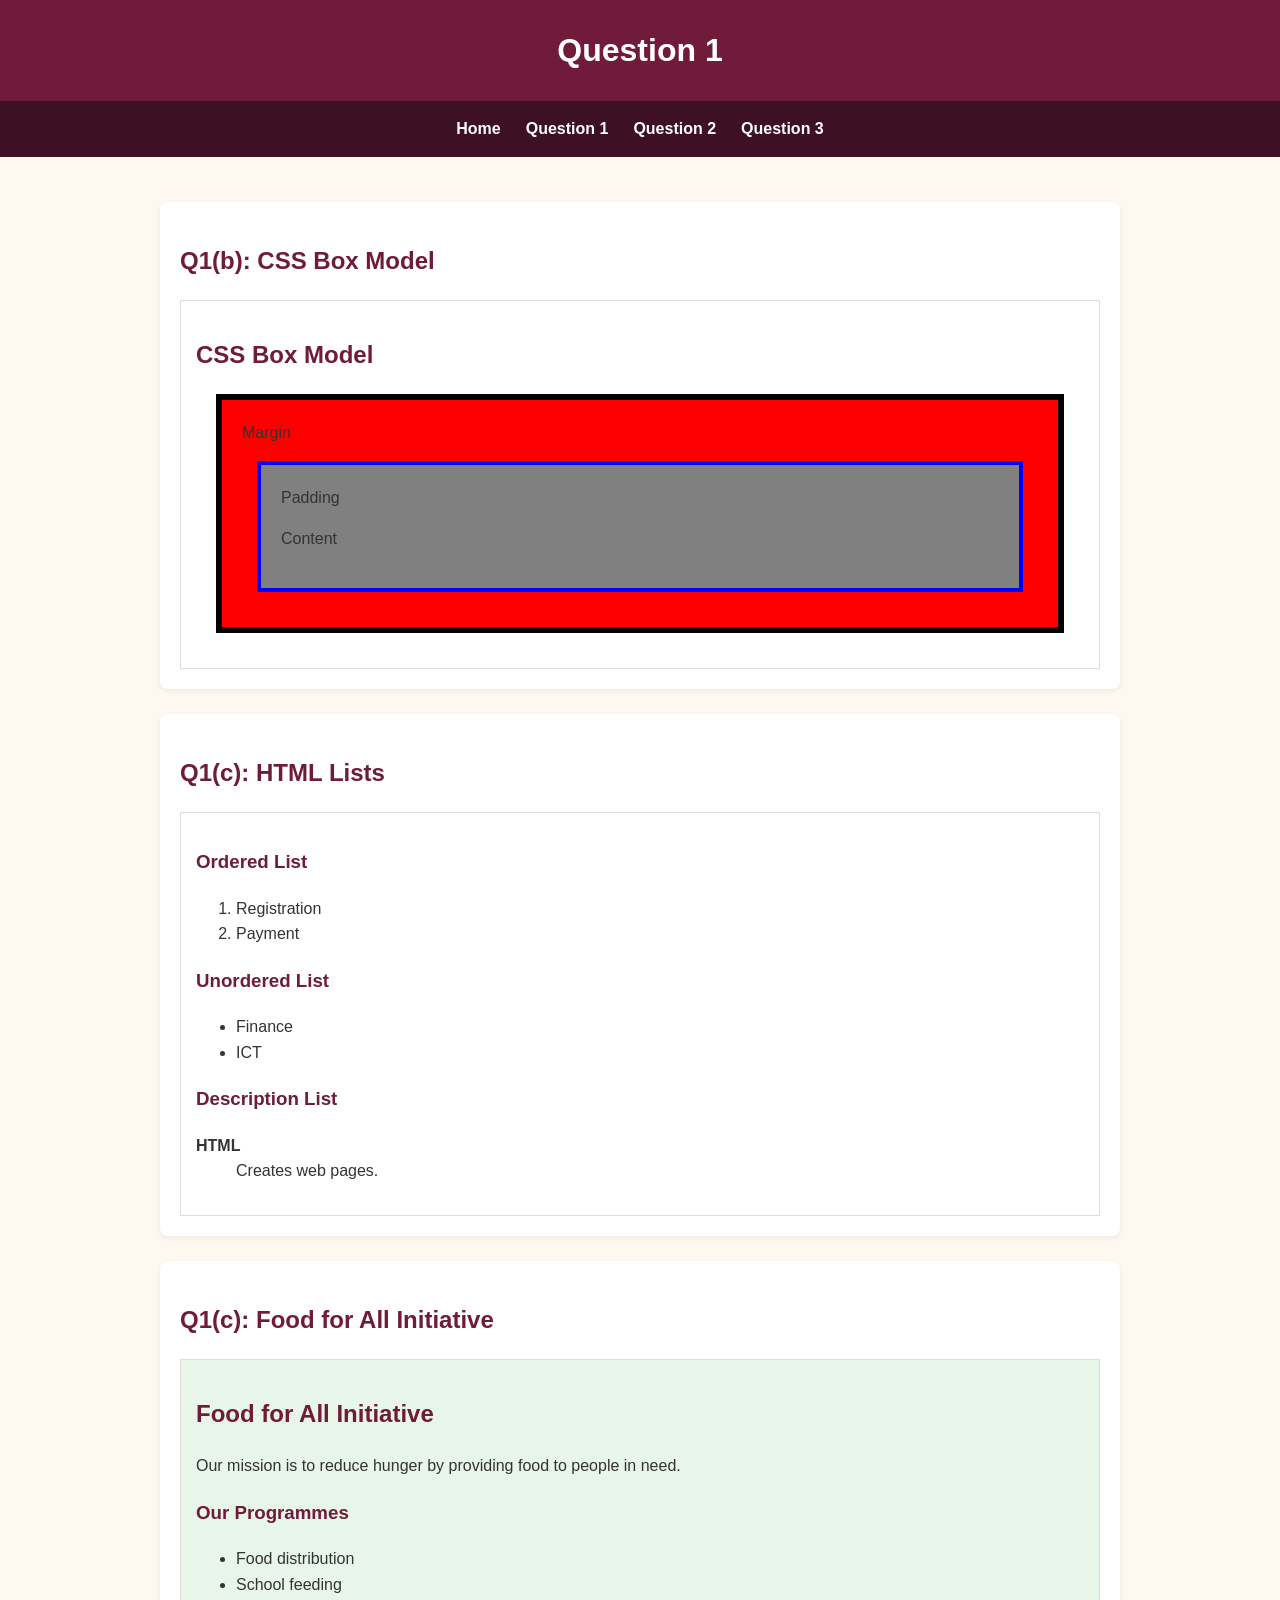
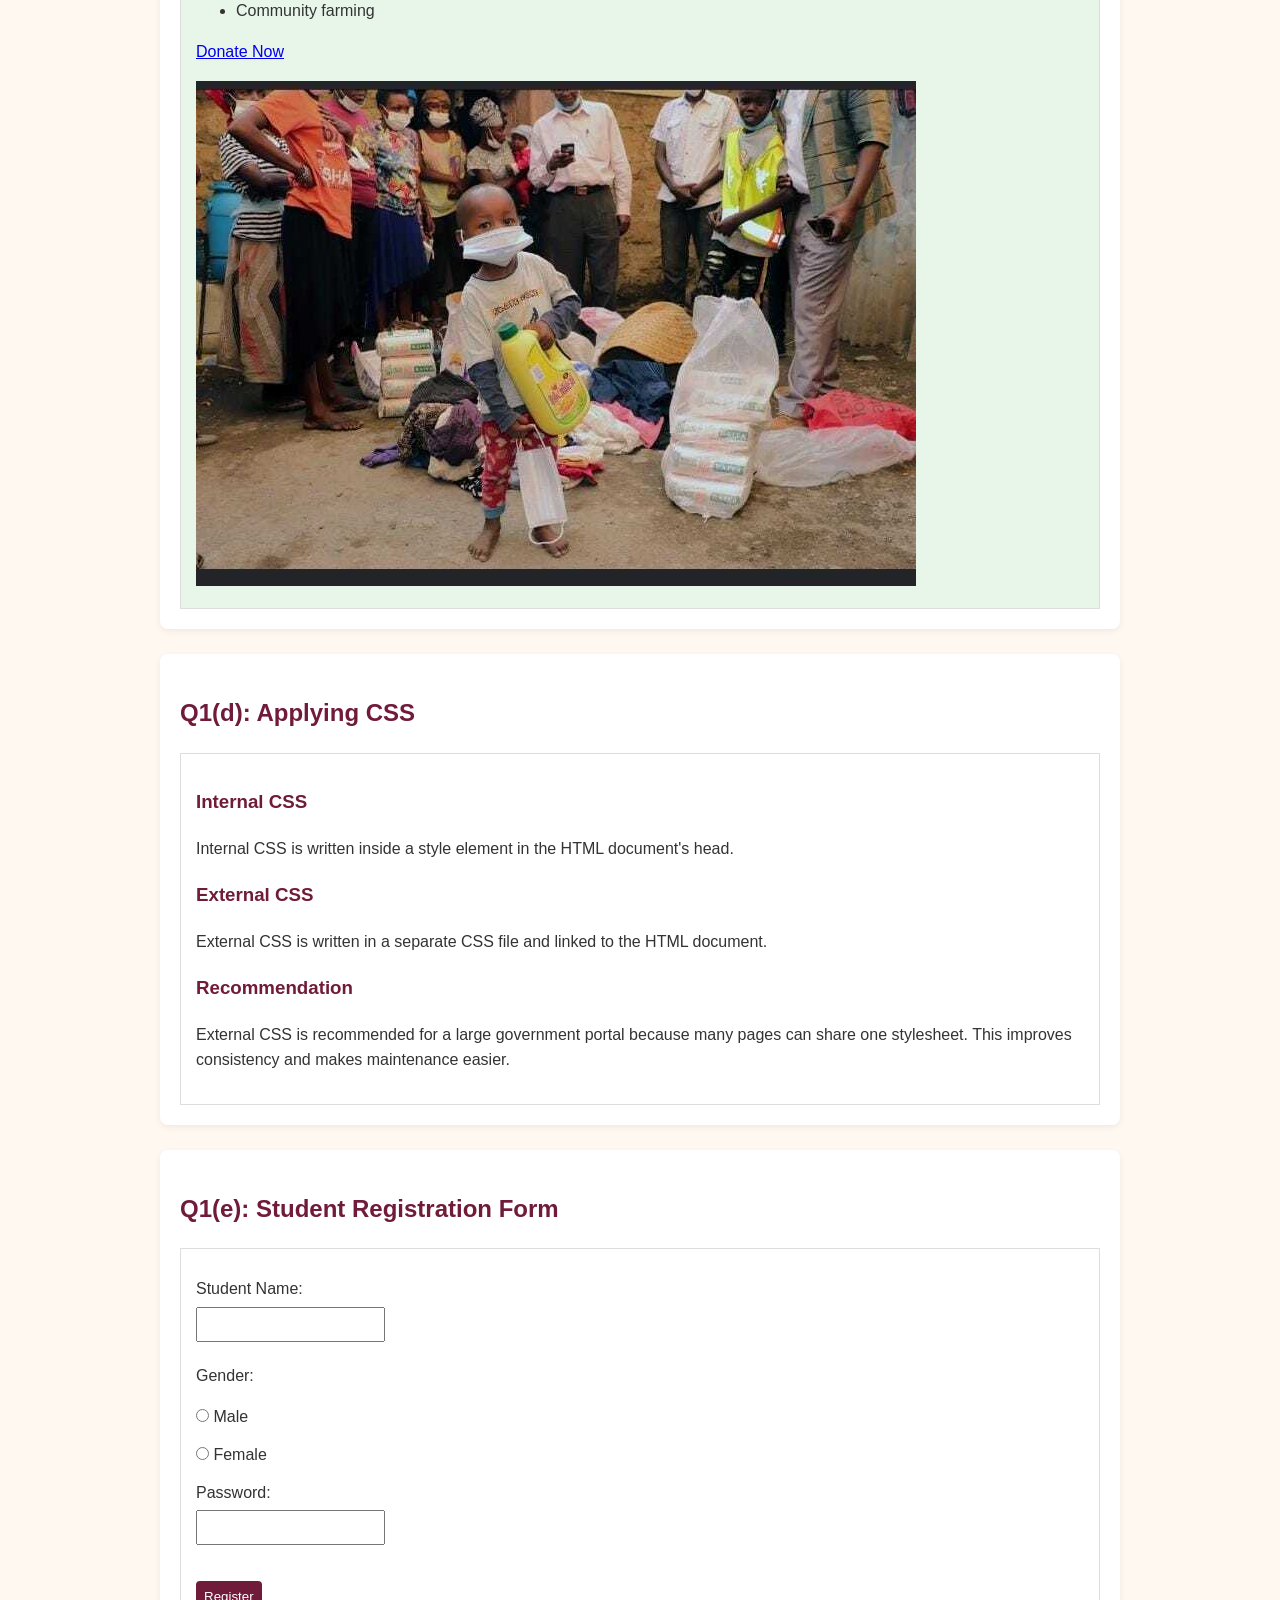
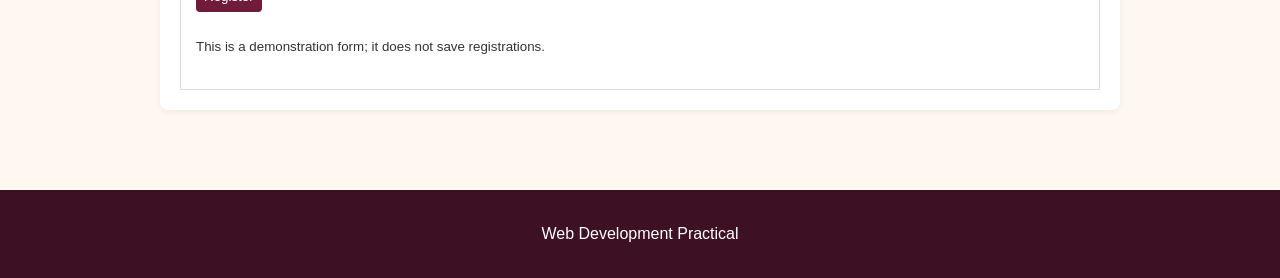
==== commit c07694da: "Update question1.html" ====
--- a/question1.html
+++ b/question1.html
@@ -69,7 +69,9 @@
         </ul>
 
         <p><a href="donate.html">Donate Now</a></p>
-        <p><em>Image:bb.jpg</em></p>
+          <img src="bb.jpg "
+         atl="volunteers  distributing food to families">
+     
     </div>
 </section>
 
